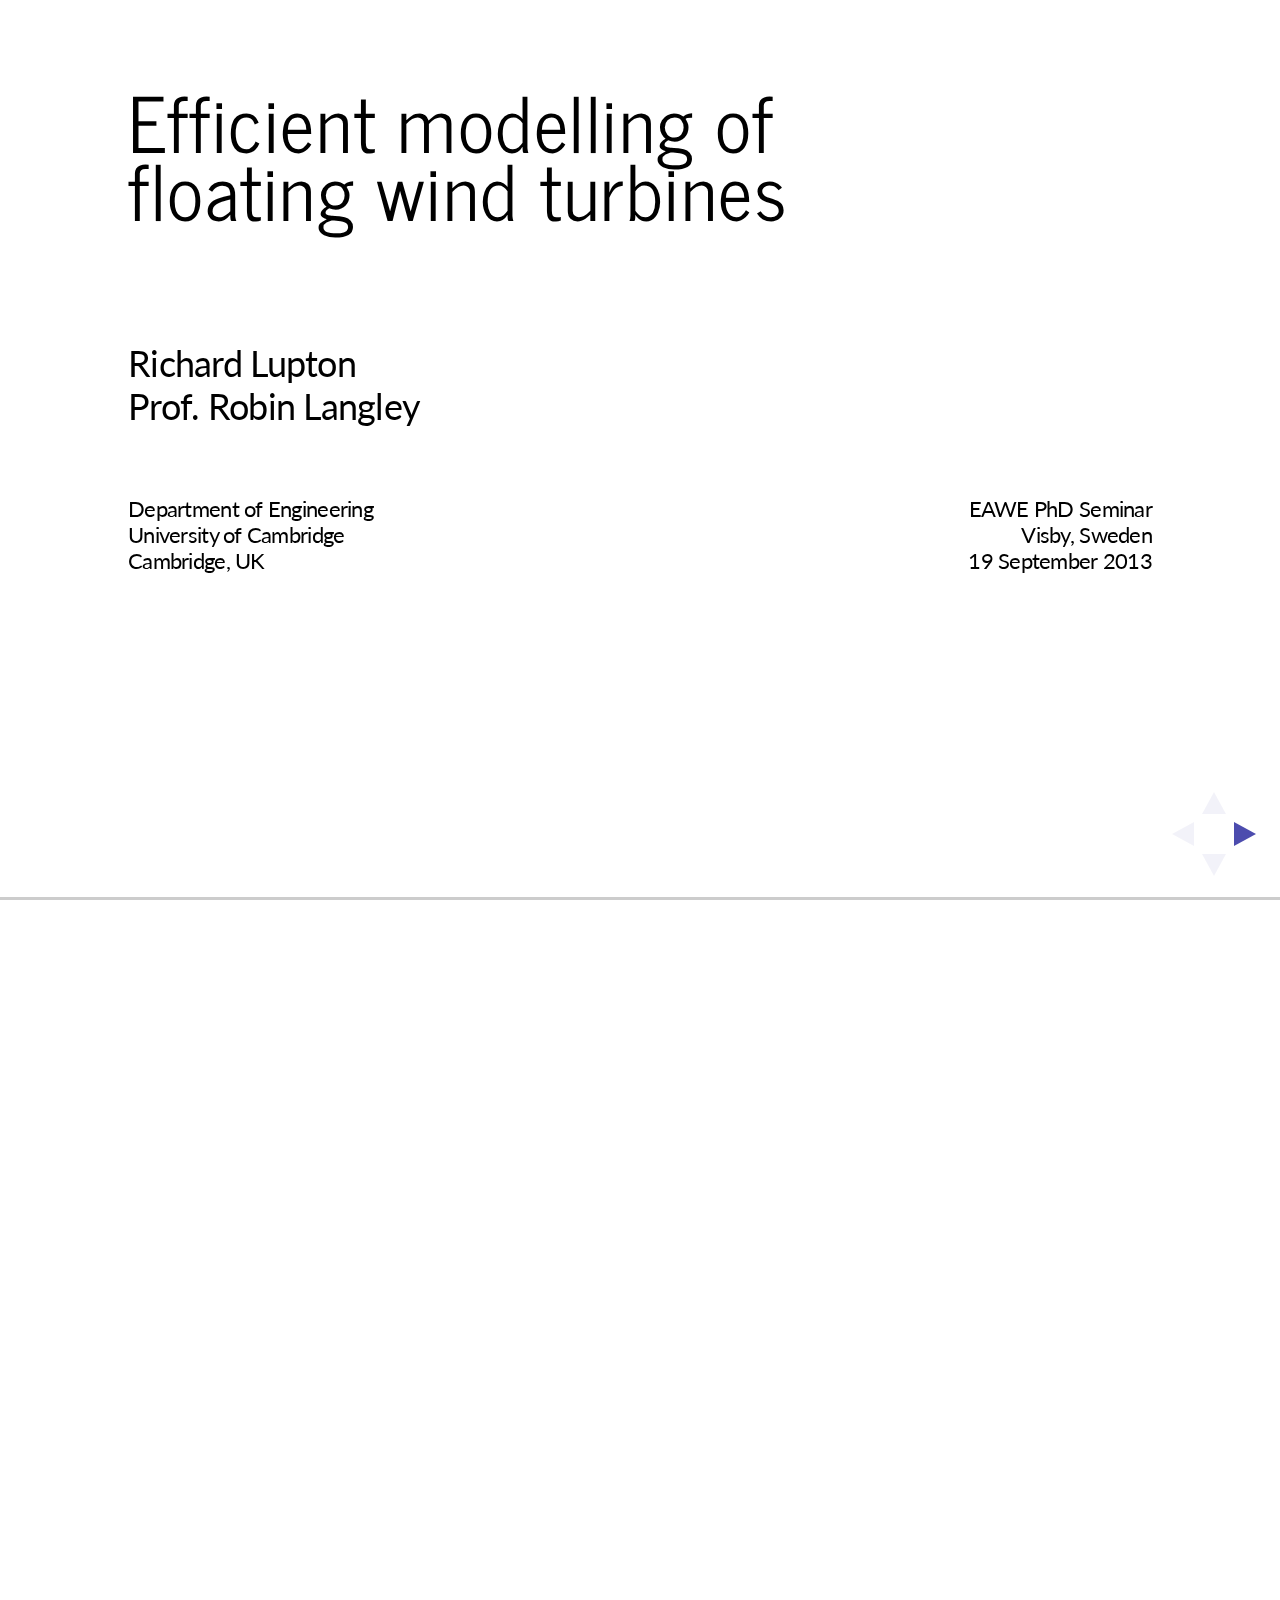
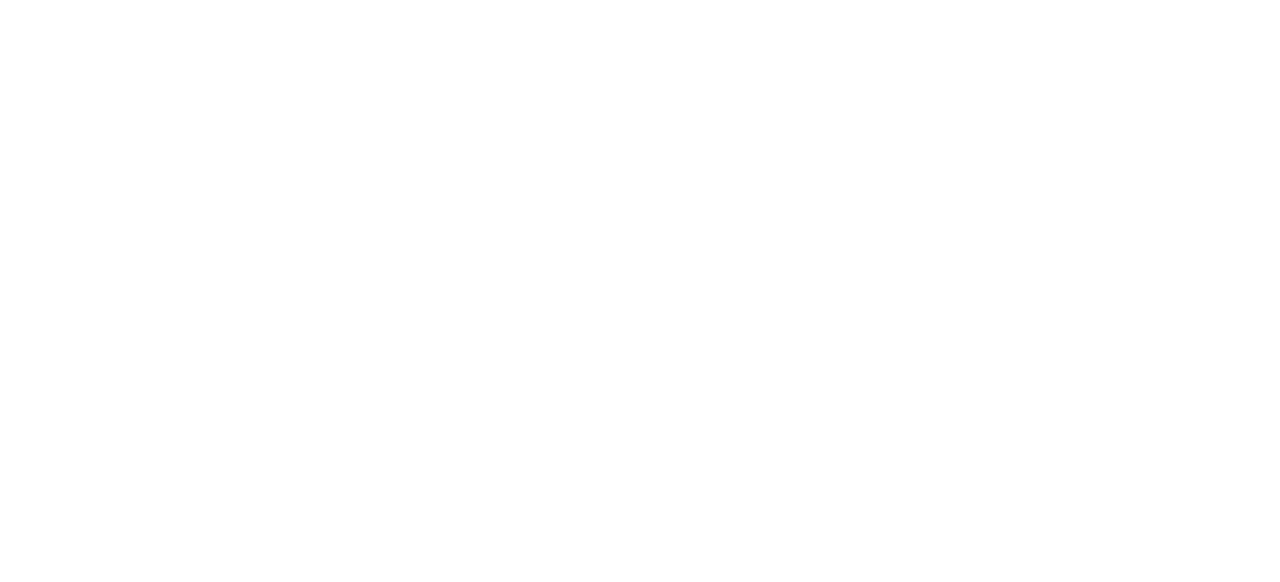
==== index.html @ 659d4095 "first commit" ====
<!doctype html>
<html lang="en">

  <head>
    <meta charset="utf-8">

    <title>Efficient modelling of floating wind turbines</title>
    <meta name="author" content="Richard Lupton">

    <meta name="apple-mobile-web-app-capable" content="yes" />
    <meta name="apple-mobile-web-app-status-bar-style" content="black-translucent" />
    <meta name="viewport" content="width=device-width, initial-scale=1.0, maximum-scale=1.0, user-scalable=no">

    <link rel="stylesheet" href="reveal.js/css/reveal.min.css">
    <link rel="stylesheet" href="reveal.js/css/theme/simple.css" id="theme">

    <!-- For syntax highlighting -->
    <!-- <link rel="stylesheet" href="lib/css/zenburn.css"> -->

    <!-- If the query includes 'print-pdf', use the PDF print sheet -->
    <script>
      document.write( '<link rel="stylesheet" href="reveal.js/css/print/' + ( window.location.search.match( /print-pdf/gi ) ? 'pdf' : 'paper' ) + '.css" type="text/css" media="print">' );
    </script>

    <style>
     .reveal section img {
       border-width: 0px;
       box-shadow: none;
     }
     .reveal .slides {
      text-align: left;
     }
     .reveal h2 {
      margin-bottom: 1em;
     }
     .reveal h4 {
      margin-top: 1.5em;
     }
     .reveal p {
      margin-bottom: 0.7em;
     }

     .reveal ul, .reveal ol {
      display: block;
     }

     .reveal ul.spaced > li, .reveal ol.spaced > li {
       margin-bottom: 1em;
     }

     .reveal em {
       color: #1b91ff;
       font-style: normal;
     }

     .reveal .stripe {
       background-color: #FFFFFF;
       border-left: 1000px solid white;
       margin-left: -1000px;
       padding: 20px 0;
       width: 2000px;
     }
    </style>

    <!--[if lt IE 9]>
    <script src="lib/js/html5shiv.js"></script>
    <![endif]-->
  </head>

  <body>
    <div class="reveal">
      <div class="slides">
        <section>
          <h2>Efficient modelling of<br/>floating wind turbines</h2>
          <br/>
          <p>
            Richard Lupton<br/>Prof. Robin Langley
          </p>
          <br/>
          <p style="float: left;">
            <small>Department of Engineering<br/>University of Cambridge<br/>Cambridge, UK</small>
          </p>
          <p style="float: right; text-align: right;"><small>
            EAWE PhD Seminar<br/>
            Visby, Sweden<br/>
            19 September 2013
          </small></p>


        </section>

        <section>
          <section>
          <h1>Introduction</h1>
          </section>

          <section>
            <h2>Floating wind turbines</h2>

            <div style="width: 30%; float: left; text-align: center;">
                <img src="hywind2.jpg"/>
                Spar-buoy<br/><small>(Hywind)</small>
            </div>
            <div style="width: 30%; float: left; text-align: center;">
                <img src="PelaStar.jpg"/>
                TLP<br/><small>(PelaStar)</small>
            </div>
            <div style="width: 30%; float: left; text-align: center;">
                <img src="WindFloat.jpg"/>
                Semi-submersible<br/><small>(WindFloat)</small>
            </div>

            <aside class="notes">
                <p>Important differences from fixed-bottom turbines:</p>

                <p>They move! <ul>
                    <li>Soft moorings (left & right) -- period ~ minutes)</li>
                    <li>(not center, but then small deflections)</li>
                </ul></p>

                <p>Rotor moves around more</p>
          </section>

          <section>
            <h2>Frequency-domain &mdash; why?</h2>

            <h3>It's fast!</h3>

            <h4>Speed is particularly important for floating turbines</h4>
            <ul>
              <li><strong>Even more</strong> Design Load Case simulations may be required by upcoming standards</li>
              <li>Low natural frequencies (~0.01 Hz) require <strong>long simulations</strong></li>
              <li>New subject so <strong>design optimization studies</strong></li>
            </ul>

            <div class="fragment">
                <h4>Disclaimer: there are other fast methods</h4>
                <p>e.g. reduced-order non-linear models</p>
            </div>

            <aside class="notes">
              <ul>
                <li>Main reason is speed</li>
                <li>Others are addressing this with reduced-order models for example</li>
              </ul>

              Also - direct calculation of response statistics
            </aside>
          </section>

          <section>
            <h3>Previous work &mdash; fixed WTs</h3>

            <ul class="">
              <li>P. Sørensen - <i>Frequency Domain Modelling of Wind Turbine Structures</i>. Risø report, 1994.</li>

              <li>ECN (various authors) - <i>TURBU</i></li>
            </ul>

            <br/>
            <div class="fragment">
            <h3>The offshore structures approach</h3>
            <p>6-dof rigid models; criticised for not modelling WT structure</p>
            <p>e.g. Wayman et al (2006), Tracy (2007), Matha (2009)...</p>
            </div>

            <br/>
            <div class="fragment">
            <h3>Combining these</h3>
            <ul>
              <li>A. Halfpenny - <i>Dynamic Analysis of Both On and Offshore Wind Turbines in the Frequency Domain</i>. PhD thesis, 1998.
              <p style="font-size: 120%; border: 4px dashed maroon; padding: 0.2em; margin-top: 0.2em;">
              600kW stall-regulated &mdash; out of date?
            </p>
              </li>
            </ul>
            </div>

            <aside class="notes">
              <p>Two branches:
              <ul>
                  <li>Fixed turbines analysed in frequency-domain: complex</li>
                  <li>Offshore approach: 6 DOF. Accused of being too simple, but not trying very hard</li>
              </ul>
              </p>

              <p>Combining these:
              <ul>
                  <li>Halfpenny includes platform motion AND structure</li>
                  <li>but old (600kW stall-reg), not fully coupled</li>
              </ul></p>

              What's missing
              <ul>
                <li>Modern pitch-regulated turbines (Halfpenny was 600kW stall-reg)</li>
                <li>Assessment of when linearised models are appropriate</li>
                <li>Investigation of second-order hydrodynamics as relevant to wind turbines</li>
              </ul>
            </aside>

          </section>


          <section>
            <h2>Linearised models</h2>

            <p>Frequency domain analysis requires a linearised model.</p>

            <p style="margin-left: 30px;"><img src="maroon_arrow.png" style="transform: rotate(70deg); -webkit-transform: rotate(70deg)"></p>
            <p style="margin-left: 100px;"> But wind turbines are not linear... </p>
            <p style="margin-left: 130px;"><img src="maroon_arrow.png" style="transform: rotate(70deg); -webkit-transform: rotate(70deg)"></p>
            <p style="margin-left: 200px; font-size: 120%; border: 4px dashed maroon; padding: 0.7em;">
              <strong>When</strong> is the linearised model<br/> <em>sufficiently accurate</em>?
            </p>
          </section>

          <section>
            <h2>Outline</h2>

            <h4>Structural dynamics</h4>
            Are the complex dynamics of <em>an elastic blade in a rotating rotor on a moving platform</em> fully captured by the linearised model?

            <h4>Hydrodynamics</h4>
            Are the non-linear <em>2nd-order forces</em> necessary to include?

            <h4>Aerodynamics, control system</h4>

          </section>
        </section>

        <section>
          <section>
            <h1>Structural<br/>dynamics</h1>
          </section>

          <section>
            <!-- <h2>Periodic system</h2> -->

            <div class='left' style='float:left;width:40%'>
              <img src="WindFloat.jpg">

              <p>Can't directly linearise due to periodic steady state.</p>
            </div>
            <div class='right' style='float:right;width:58%'>
              <p>
                $$ q_i = a_0 + a_1 \sin{\Omega t} + b_1 \cos{\Omega t} $$
              </p>

              <p>Multi-Blade Coordinate (MBC) / Coleman transform removes periodicy if <strong>isotropic</strong>
              and <strong>&ge; 3</strong> blades</p>

              <video controls loop>
                <source src="mode8.ogv" type="video/ogg">
              </video>
            </div>

            <aside class="notes">
              <ul>
                  <li>If you try to solve this system you find it has periodic coefficients</li>
                  <li>(well known from stability analysis etc)</li>
                  <li>If isotropic can transform coordinates & remove periodicity</li>
                  <li>(e.g. describe [video] coordinates rather than single blade)</li>
                  <li>Floating turbine means anisotropic conditions -- e.g. centrifugal force greater at top of rotor</li>
                  <li>---> not all periodicy is removed</li>
                  <li><strong>Is this important?</strong></li>
              </ul>
            </aside>
          </section>

          <section>
            <h2 style="margin-bottom: 20px">Simplified model</h2>

            <div style="float: left; width: 65%">
                <img src="model.png"/>
            </div>

            <div style="float: right; width: 33%">
                <ul class="spaced">
                    <li>Equations from Lagrange</li>
                    <li>Solved by numerical integration</li>
                    <li>Checked against multibody code</li>
                    <li>Apply prescribed base motion, look at blade response</li>
                </ul>

            <aside class="notes">
              <ul>
                <li>Rigid tower, rigid hinged blades</li>
                <li>Equations from Lagrange's equation, numerically integrated in time domain</li>
                <li>Equations checked against multibody model</li>
                <li>Apply prescribed motions, look at blade response</li>
              </ul>
            </aside>
          </section>

          <section>
            <p style="font-size: 80%;">
      \begin{multline}
      \ddot{\alpha} +
      \biggl[
      \underbrace{\vphantom{\Biggr|} \omega_f^2}_{\substack{\mbox{flap} \\ \mbox{stiffness}}} +
      \underbrace{\vphantom{\Biggr|} \Omega^2}_{\substack{\mbox{centrifugal} \\ \mbox{stiffness (rotor)}}} \\ +
      \underbrace{\vphantom{\Biggr|} \dot{\phi}^2 \left(\lambda h\cos \theta +
          \frac{1}{2} \cos 2\theta - \frac{1}{2} \right)}_{\substack{\mbox{centrifugal stiffness} \\ \mbox{(platform rotation)}}} -
      \underbrace{\vphantom{\Biggr|} \lambda g \cos \theta}_{\substack{\mbox{gravity}\\ \mbox{stiffness}}}
      \biggr] \alpha \\ =
      \underbrace{\vphantom{\Biggr|} \lambda g\phi}_{\substack{\mbox{out-of-plane}\\ \mbox{gravity load}}} +
      \underbrace{\vphantom{\Biggr|} 2\dot{\phi}\Omega \sin \theta}_{\substack{\mbox{Coriolis}\\ \mbox{force}}} -
      \underbrace{\vphantom{\Biggr|} \ddot{\phi}\left(\lambda h+\cos \theta
        \right)}_{\substack{\mbox{platform acceleration}\\ \mbox{force}}}
      \end{multline}
            </p>
            <div style="position: absolute; right: 0px; top: 50px; border: 3px dashed blue; padding: 20px;">
              $ \phi = A \sin{\omega t} $
            </div>

            <div class="fragment">
              <img src="maroon_arrow.png" style="position: absolute; transform: rotate(310deg); -webkit-transform: rotate(310deg); left: 500px; top: 629px;">
              <div style="position: absolute; left: 130px; top: 710px; color: #880044;">
                $\sin{\omega t} \cos{\Omega t} = \frac{1}{2} \left[ \sin{(\omega + \Omega)t} + \sin{(\omega - \Omega)t} \right]$
              </div>
            </div>

            <aside class="notes">
              Example - flap response to pitching motion

              <ul>
                <li>It's complicated - periodic stiffness</li>
                <li>Forcing terms produce w+W, w-W</li>
              </ul>
            </aside>
          </section>

          <section>
            Spectrum of $x(A) \; / \; A$ <small>&mdash; for two amplitudes $A$</small>
            <img src="response_harmonics.png" width="100%">

            <div style="float: right;">
              <img src="motions.png" width=400 style="border-width: 0; box-shadow: none; margin-top: -40px;">
            </div>

            <!-- <p>Harmonic base motion $ = A \sin \omega t$, rotor speed $ = \Omega$</p> -->


            <div class="fragment">
              <h4 style="margin-top: 0.5em">Conclusions</h4>
              <ol>
                <li>Multiple ways of exciting blade resonance</li>
                <li>Possibility of overall non-linear response</li>
              </ol>
            </div>

            <aside class="notes">
              Results at two amplitudes.

              <ol>
                <li>Flapwise - linear & neat</li>
                <li>Edgewise - more complex, non-linear peaks</li>
                <li>How important are they?</li>
              </ol>

            </aside>
          </section>

          <section>
            <p>$$ \mbox{&#8220;non-linearity&#8221;} = \frac{ \sigma_x(A) / A }{ \sigma_x(A_0) / A_0 } - 1 $$</p>

            <img src="nonlin.png">

            <div class="fragment">
              <h3>Conclusion</h3>

              <p>Under reasonable conditions ($\omega < 0.2 \mbox{ Hz}$, $\Omega < 20 \mbox{ rpm}$),<br/> the response is linear</p>
            </div>

            <aside class="notes">
              <p>At top, just non-linear because of large deflections -- <strong>in trouble anyway!</strong></p>

              <p>More interesting in edgewise, corresponding to previous graph</p>

              <p>TLP could respond at higher frequencies but with small amplitude</p>

              <p>Note - higher rotor speeds</p>

              <p>&mdash; <strong>Anyway - good news!</strong>. Now like to move on...</p>
            </aside>
          </section>
        </section>

        <section>
          <section data-background="waves.jpg">
            <div class="stripe"><h1>Hydrodynamics</h1></div>

            <aside class="notes">
              <ul>
                <li>Used to using Morison's equation for fixed turbines</li>
                <li>Floating platforms often bigger -> need diffraction model</li>
                <li>Basic model widely used in offshore industry is linear diffraction model based on potential flow</li>
                <li>Going to look a little bit at that, then consider 2nd order forces which are important for other floating platforms</li>
                <li>Not been much study of these 2nd order forces about WTs</li>
                <li>Though we have found not important for smaller floating wind turbines</li>
              </ul>
            </aside>
          </section>

          <section>
            <h2>Linear hydrodynamic forces</h2>

            <p>Linear diffraction model:</p>
            <p>
              \begin{align}
              \left[
              -\omega^2 \left(\boldsymbol{A}(\omega) + \boldsymbol{M} \right) +
              i \omega  \left(\boldsymbol{B}(\omega) + \boldsymbol{B^{\mathrm{m}}} \right) +
              \left(\boldsymbol{C}         + \boldsymbol{C^{\mathrm{m}}}
              \right)
              \right] \boldsymbol{\xi}(\omega) \\
               = \eta \boldsymbol{X}(\omega)\label{eq:1}
              \end{align}
            </p>

            <div class="">
              <p>Spectrum of response:</p>

              <p>$$ S_{\xi\xi}(\omega) = \left| H(\omega) \right|^2 \;\;  \left| X(\omega) \right|^2 \;\; S_{\eta\eta}(\omega) $$</p>

              <p>From this can calculate response statistics, extreme values, estimate fatigue</p>
            </div>

            <aside class="notes">
              <p>Straightforward if you get the coefficients from somewhere</p>
              <p>This is linear, but there are some important non-linear effects going on...</p>
            </aside>
          </section>

          <section>
            <h2 style="margin-bottom: 20px;">Non-linear slow drift forces</h2>
            <p>Non-linear interactions cause <span class="fragment fade-out"><em>mean</em>, <em>sum</em> &amp;</span> <em>difference</em> frequencies</p>

            <div class="fragment">
                <div style="float: left; width: 65%">
                    <img src="hydro_forces.png" width="100%"/>
                </div>
                <div style="float: right; width: 34%">
                    <br/>
                    <ul class="spaced">
                        <li>LF motion can be much larger than 1st-order response</li>
                        <li>But for WTs, seems less important</li>
                    </ul>
                </div>
            </div>

            <aside class="notes">
              <ul>
                <li>Non-linear forces -> <strong>mean</strong>, sum & difference frequencies</li>
                <li>LF can excite lightly damped motion</li>
                <li>More complicated to find combined statistics, but possible</li>
              </ul>
              <p>For WTs:</p>
              <ul>
                <li>We've found that WTs being smaller probably find this less important.</li>
                <li>(this example is for Hywind -- note small peaks)</li>
              </ul>
            </aside>
          </section>

          <section>
            <p>Example spectra (OC3 case 4.2):</p>
            <img src="EAWE_spectra2.png" width="70%">

            <aside class="notes">
                <p>Just note that flexibility can be included in the model (although it often isn't).</p>
                <p>Let's see some videos quickly...</p>
            </aside>
          </section>

          <section>
            <video controls loop width="100%" data-autoplay>
              <source src="rot_mode7.ogv" type="video/ogg">
            </video>
          </section>

          <section>
            <video controls loop width="100%" data-autoplay>
              <source src="rot_mode10.ogv" type="video/ogg">
            </video>
          </section>

          <section>
            <video controls loop width="100%" data-autoplay>
              <source src="rot_mode13.ogv" type="video/ogg">
            </video>
          </section>

          <section>
            <h2>Hydrodynamics - conclusions</h2>

            <ul>
              <li>Frequency-domain analysis is well-established from the offshore industry</li>
              <li>Using linear diffraction theory, slow-drift forces and <a href="#/stochastic">linearised drag forces</a> we can calculate response spectra</li>
            </ul>

            <h4>Slow drift motion</h4>
            <p>This doesn't seem to be as important for wind turbines as bigger floating platforms</p>

          </section>
        </section>

        <section>
          <section data-background="wind.jpg">
            <div class="stripe">
              <h1>Aerodynamics,<br/>control, ...</h1>
            </div>
          </section>

          <section>
            <h4 style="margin-top: 0">Simple approaches</h4>
            <ul>
              <li>Look-up table of rotor thrust</li>
            </ul>

            <div class="fragment">
              <h4>Blade-element/momentum (BEM)</h4>
              <ul>
                <li>Simplest approach: frozen wake</li>
                <li>... add dynamic inflow</li>
                <li>... add dynamic stall / unsteady aerofoil behaviour</li>
              </ul>
            </div>

            <div class="fragment">
              <p><br/><img src="Hansen2004.png">
              <small style="color: grey">
Hansen, MH. <i>Aeroelastic stability analysis of wind turbines using an eigenvalue approach</i>. Wind Energy 7(2), 2004.</small></p>
            </div>

            <aside class="notes">
              <ul>
                <li>Frozen wake used by Halfpenny</li>
                <li>It's non-linear but the linearised model does ok</li>
                <li>But this obviously depends on how big the range of AoA is</li>
              </ul>
            </aside>
          </section>

          <section>
            <h2>Control system</h2>

            <ul class="spaced">
              <li>Not trying to model transient behaviour</li>

              <li>Non-linear variations in operating point: <ul>
                <li>Quadratic optimum speed below rated</li>
                <li>Pitch gain scheduling above rated</li>
              </ul> </li>

              <li>Changeover between control regimes at rated probably problematic</li>
            </ul>

            <aside class="notes">
              <ul>
                <li>Obviously has an important effect</li>
                <li>Again, we'll be looking at this in more detail</li>
              </ul>
            </aside>
          </section>
        </section>

        <section>
          <h2>Conclusions</h2>

          <ul class="spaced">
            <li>Frequency domain analysis is attractive (fast),<ul>
              <li>but we need to know if the linearised model is adequate.</li>
            </ul></li>

            <li>Looked at 2 areas: <span class="fragment highlight-red">structural dynamics</span>,
<span class="fragment highlight-red">hydrodynamics</span></li>

            <li class="fragment">No fundamental problems found so far...</li>
          </ul>

          <div class="fragment">
            <h2 style="color: blue;">Thank you for listening!</h2>
            <h4>Acknowledgements</h4>
            <small>This project is funded by a UK EPSRC CASE award, supported by GL Garrad Hassan</small>
          </div>
        </section>

        <section>
            <section>
                <h1>...</h1>
            </section>

            <section id="stochastic">
            <h2>Stochastic linearisation</h2>

            <div style="float: left; width: 79%;">
              <p>
              e.g. viscous drag:
              $ F = \frac{1}{2} \rho C_d A u_{\mathrm{rel}} \left| u_{\mathrm{rel}} \right| $
                <img src="stochastic_linearisation.png">
              </p>
            </div>

            <div style="float: right; width: 20%; overflow: hidden; align: center; ">
              <img src="hywind2.jpg" style="max-width: 200%; margin-left: -50%;">
            </div>

            <aside class="notes">

            </aside>
            </section>
        </section>

      </div>
    </div>

    <script src="reveal.js/lib/js/head.min.js"></script>
    <script src="reveal.js/js/reveal.min.js"></script>

    <script>

      // Full list of configuration options available here:
      // https://github.com/hakimel/reveal.js#configuration
      Reveal.initialize({
        controls: true,
        progress: true,
        history: true,
        center: false,

        theme: Reveal.getQueryHash().theme, // available themes are in /css/theme
        transition: Reveal.getQueryHash().transition || 'linear', // default/cube/page/concave/zoom/linear/fade/none

        // Factor of the display size that should remain empty around the content
        margin: 0.1,
        width: 1024,
        height: 768,

        keyboard: {
          27: null
        },

        math: {
          mathjax: 'http://cdn.mathjax.org/mathjax/latest/MathJax.js',
          //mathjax: '/MathJax/MathJax.js'
          //config: 'TeX-AMS_HTML-full'  // See http://docs.mathjax.org/en/latest/config-files.html
        },

        // Optional libraries used to extend on reveal.js
        dependencies: [
          { src: 'reveal.js/lib/js/classList.js', condition: function() { return !document.body.classList; } },
//          { src: 'reveal.js/plugin/markdown/marked.js', condition: function() { return !!document.querySelector( '[data-markdown]' ); } },
//          { src: 'reveal.js/plugin/markdown/markdown.js', condition: function() { return !!document.querySelector( '[data-markdown]' ); } },
//          { src: 'reveal.js/plugin/highlight/highlight.js', async: true, callback: function() { hljs.initHighlightingOnLoad(); } },
//          { src: 'reveal.js/plugin/zoom-js/zoom.js', async: true, condition: function() { return !!document.body.classList; } },
          { src: 'reveal.js/plugin/notes/notes.js', async: true, condition: function() { return !!document.body.classList; } },
          { src: 'reveal.js/plugin/math/math.js', async: true }
        ]
      });

    </script>

  </body>
</html>
---- reveal.js/css/theme/simple.css ----
@import url(https://fonts.googleapis.com/css?family=News+Cycle:400,700);
@import url(https://fonts.googleapis.com/css?family=Lato:400,700,400italic,700italic);

/* @font-face { */
/*   font-family: 'Lato'; */
/*   font-style: normal; */
/*   font-weight: 400; */
/*   src: local('Lato Regular'), local('Lato-Regular'), url(qIIYRU-oROkIk8vfvxw6QvesZW2xOQ-xsNqO47m55DA.woff) format('woff'); */
/* } */
/* @font-face { */
/*   font-family: 'Lato'; */
/*   font-style: normal; */
/*   font-weight: 700; */
/*   src: local('Lato Bold'), local('Lato-Bold'), url(qdgUG4U09HnJwhYI-uK18wLUuEpTyoUstqEm5AMlJo4.woff) format('woff'); */
/* } */
/* @font-face { */
/*   font-family: 'Lato'; */
/*   font-style: italic; */
/*   font-weight: 400; */
/*   src: local('Lato Italic'), local('Lato-Italic'), url(RYyZNoeFgb0l7W3Vu1aSWOvvDin1pK8aKteLpeZ5c0A.woff) format('woff'); */
/* } */
/* @font-face { */
/*   font-family: 'Lato'; */
/*   font-style: italic; */
/*   font-weight: 700; */
/*   src: local('Lato Bold Italic'), local('Lato-BoldItalic'), url(HkF_qI1x_noxlxhrhMQYELO3LdcAZYWl9Si6vvxL-qU.woff) format('woff'); */
/* } */

/* @font-face { */
/*   font-family: 'News Cycle'; */
/*   font-style: normal; */
/*   font-weight: 400; */
/*   src: local('News Cycle Regular'), local('NewsCycle-Regular'), url(9Xe8dq6pQDsPyVH2D3tMQr3hpw3pgy2gAi-Ip7WPMi0.woff) format('woff'); */
/* } */
/* @font-face { */
/*   font-family: 'News Cycle'; */
/*   font-style: normal; */
/*   font-weight: 700; */
/*   src: local('News Cycle Bold'), local('NewsCycle-Bold'), url(G28Ny31cr5orMqEQy6ljt3bFhgvWbfSbdVg11QabG8w.woff) format('woff'); */
/* } */

/**
 * A simple theme for reveal.js presentations, similar
 * to the default theme. The accent color is darkblue.
 *
 * This theme is Copyright (C) 2012 Owen Versteeg, https://github.com/StereotypicalApps. It is MIT licensed.
 * reveal.js is Copyright (C) 2011-2012 Hakim El Hattab, http://hakim.se
 */
/*********************************************
 * GLOBAL STYLES
 *********************************************/
body {
  background: white;
  background-color: white; }

.reveal {
  font-family: "Lato", sans-serif;
  font-size: 36px;
  font-weight: 200;
  letter-spacing: -0.02em;
  color: black; }

::selection {
  color: white;
  background: rgba(0, 0, 0, 0.99);
  text-shadow: none; }

/*********************************************
 * HEADERS
 *********************************************/
.reveal h1,
.reveal h2,
.reveal h3,
.reveal h4,
.reveal h5,
.reveal h6 {
  margin: 0 0 20px 0;
  color: black;
  font-family: "News Cycle", Impact, sans-serif;
  line-height: 0.9em;
  letter-spacing: 0.02em;
  text-transform: none;
  text-shadow: none; }

.reveal h1 {
  text-shadow: 0px 0px 6px rgba(0, 0, 0, 0.2); }

/*********************************************
 * LINKS
 *********************************************/
.reveal a:not(.image) {
  color: darkblue;
  text-decoration: none;
  -webkit-transition: color .15s ease;
  -moz-transition: color .15s ease;
  -ms-transition: color .15s ease;
  -o-transition: color .15s ease;
  transition: color .15s ease; }

.reveal a:not(.image):hover {
  color: #0000f1;
  text-shadow: none;
  border: none; }

.reveal .roll span:after {
  color: #fff;
  background: #00003f; }

/*********************************************
 * IMAGES
 *********************************************/
.reveal section img {
  margin: 15px 0px;
  background: rgba(255, 255, 255, 0.12);
  border: 4px solid black;
  box-shadow: 0 0 10px rgba(0, 0, 0, 0.15);
  -webkit-transition: all .2s linear;
  -moz-transition: all .2s linear;
  -ms-transition: all .2s linear;
  -o-transition: all .2s linear;
  transition: all .2s linear; }

.reveal a:hover img {
  background: rgba(255, 255, 255, 0.2);
  border-color: darkblue;
  box-shadow: 0 0 20px rgba(0, 0, 0, 0.55); }

/*********************************************
 * NAVIGATION CONTROLS
 *********************************************/
.reveal .controls div.navigate-left,
.reveal .controls div.navigate-left.enabled {
  border-right-color: darkblue; }

.reveal .controls div.navigate-right,
.reveal .controls div.navigate-right.enabled {
  border-left-color: darkblue; }

.reveal .controls div.navigate-up,
.reveal .controls div.navigate-up.enabled {
  border-bottom-color: darkblue; }

.reveal .controls div.navigate-down,
.reveal .controls div.navigate-down.enabled {
  border-top-color: darkblue; }

.reveal .controls div.navigate-left.enabled:hover {
  border-right-color: #0000f1; }

.reveal .controls div.navigate-right.enabled:hover {
  border-left-color: #0000f1; }

.reveal .controls div.navigate-up.enabled:hover {
  border-bottom-color: #0000f1; }

.reveal .controls div.navigate-down.enabled:hover {
  border-top-color: #0000f1; }

/*********************************************
 * PROGRESS BAR
 *********************************************/
.reveal .progress {
  background: rgba(0, 0, 0, 0.2); }

.reveal .progress span {
  background: darkblue;
  -webkit-transition: width 800ms cubic-bezier(0.26, 0.86, 0.44, 0.985);
  -moz-transition: width 800ms cubic-bezier(0.26, 0.86, 0.44, 0.985);
  -ms-transition: width 800ms cubic-bezier(0.26, 0.86, 0.44, 0.985);
  -o-transition: width 800ms cubic-bezier(0.26, 0.86, 0.44, 0.985);
  transition: width 800ms cubic-bezier(0.26, 0.86, 0.44, 0.985); }
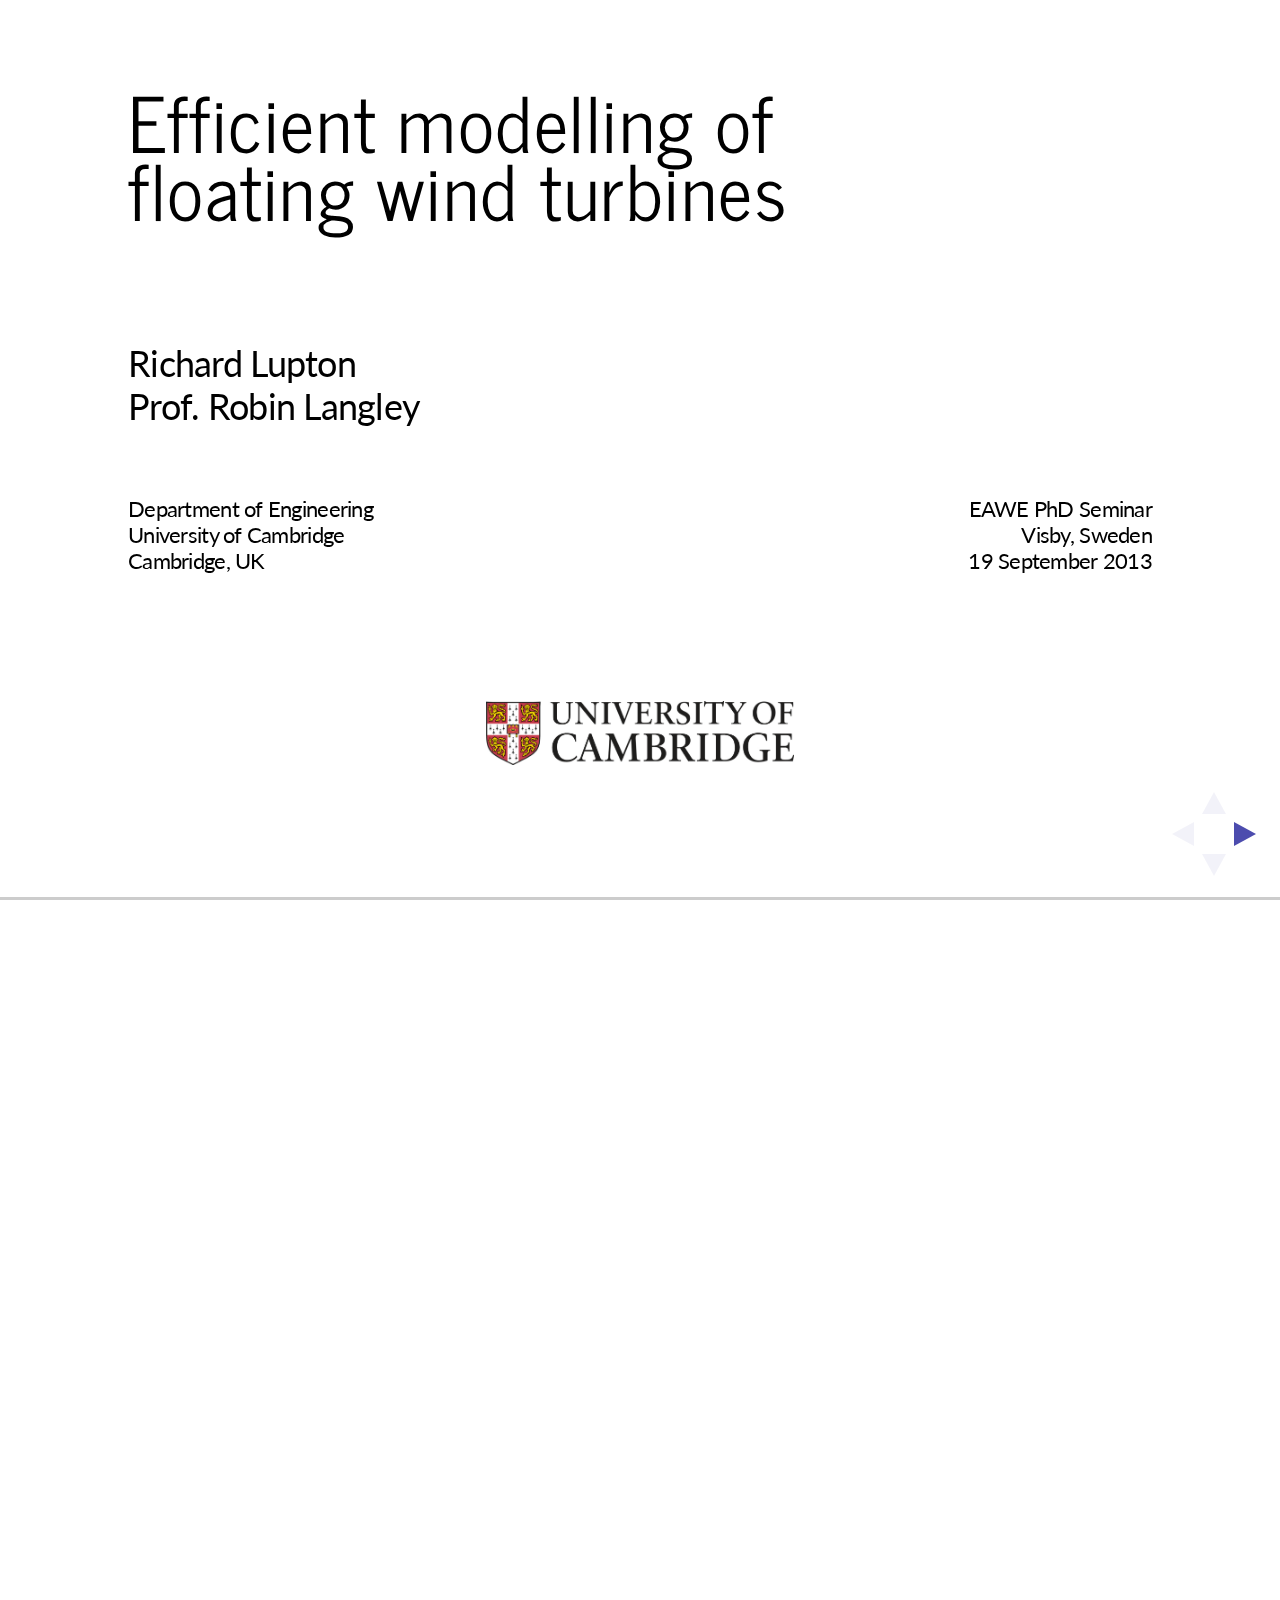
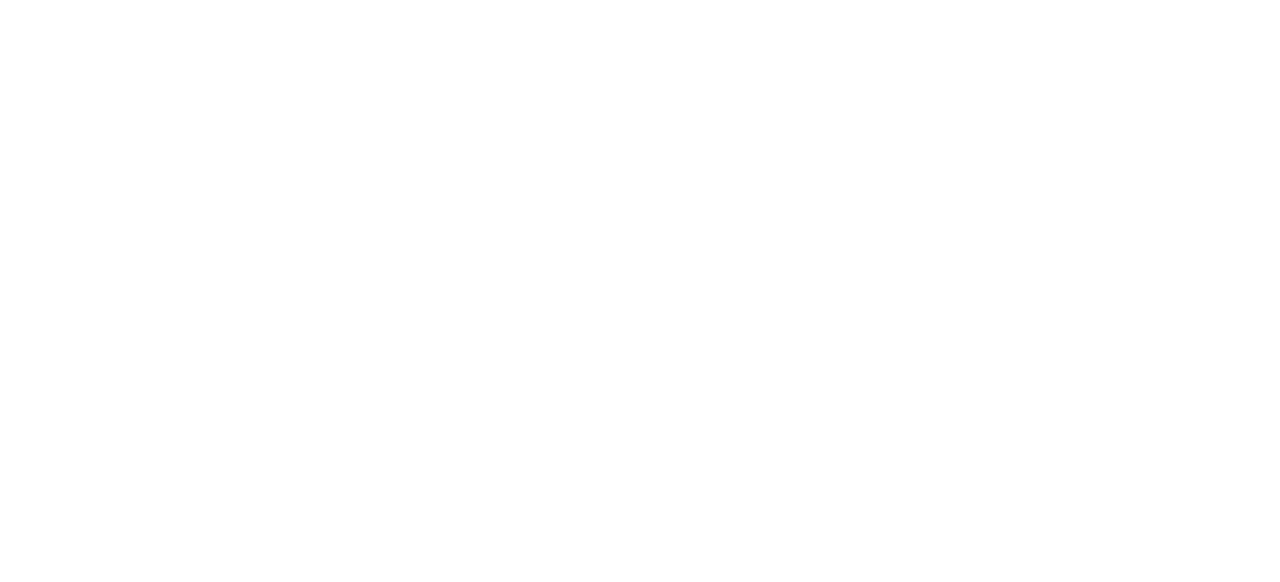
==== commit bc1d8191: "add logo, edit" ====
--- a/index.html
+++ b/index.html
@@ -86,7 +86,7 @@
             19 September 2013
           </small></p>
 
-
+          <center style="clear: both; margin-top: 100px;"><br/><br/><img src="uc-colour.gif" width="30%"/></center>
         </section>
 
         <section>
@@ -160,7 +160,7 @@
             <br/>
             <div class="fragment">
             <h3>The offshore structures approach</h3>
-            <p>6-dof rigid models; criticised for not modelling WT structure</p>
+            <p>6-dof rigid models <!-- ; criticised for not modelling WT structure --></p>
             <p>e.g. Wayman et al (2006), Tracy (2007), Matha (2009)...</p>
             </div>
 
@@ -218,7 +218,7 @@
             <h2>Outline</h2>
 
             <h4>Structural dynamics</h4>
-            Are the complex dynamics of <em>an elastic blade in a rotating rotor on a moving platform</em> fully captured by the linearised model?
+            Are the complex dynamics of <em>an elastic blade, in a rotating rotor, on a moving platform,</em> fully captured by the linearised model?
 
             <h4>Hydrodynamics</h4>
             Are the non-linear <em>2nd-order forces</em> necessary to include?
@@ -434,7 +434,7 @@
 
           <section>
             <h2 style="margin-bottom: 20px;">Non-linear slow drift forces</h2>
-            <p>Non-linear interactions cause <span class="fragment fade-out"><em>mean</em>, <em>sum</em> &amp;</span> <em>difference</em> frequencies</p>
+            <p>Non-linear interactions cause <em>mean</em><span class="fragment fade-out">, <em>sum</em></span> &amp; <em>difference</em> frequencies</p>
 
             <div class="fragment">
                 <div style="float: left; width: 65%">
@@ -492,9 +492,9 @@
           </section>
 
           <section>
-            <h2>Hydrodynamics - conclusions</h2>
-
-            <ul>
+            <h2>Hydrodynamics &mdash; summary</h2>
+
+            <ul class="spaced">
               <li>Frequency-domain analysis is well-established from the offshore industry</li>
               <li>Using linear diffraction theory, slow-drift forces and <a href="#/stochastic">linearised drag forces</a> we can calculate response spectra</li>
             </ul>
@@ -502,66 +502,6 @@
             <h4>Slow drift motion</h4>
             <p>This doesn't seem to be as important for wind turbines as bigger floating platforms</p>
 
-          </section>
-        </section>
-
-        <section>
-          <section data-background="wind.jpg">
-            <div class="stripe">
-              <h1>Aerodynamics,<br/>control, ...</h1>
-            </div>
-          </section>
-
-          <section>
-            <h4 style="margin-top: 0">Simple approaches</h4>
-            <ul>
-              <li>Look-up table of rotor thrust</li>
-            </ul>
-
-            <div class="fragment">
-              <h4>Blade-element/momentum (BEM)</h4>
-              <ul>
-                <li>Simplest approach: frozen wake</li>
-                <li>... add dynamic inflow</li>
-                <li>... add dynamic stall / unsteady aerofoil behaviour</li>
-              </ul>
-            </div>
-
-            <div class="fragment">
-              <p><br/><img src="Hansen2004.png">
-              <small style="color: grey">
-Hansen, MH. <i>Aeroelastic stability analysis of wind turbines using an eigenvalue approach</i>. Wind Energy 7(2), 2004.</small></p>
-            </div>
-
-            <aside class="notes">
-              <ul>
-                <li>Frozen wake used by Halfpenny</li>
-                <li>It's non-linear but the linearised model does ok</li>
-                <li>But this obviously depends on how big the range of AoA is</li>
-              </ul>
-            </aside>
-          </section>
-
-          <section>
-            <h2>Control system</h2>
-
-            <ul class="spaced">
-              <li>Not trying to model transient behaviour</li>
-
-              <li>Non-linear variations in operating point: <ul>
-                <li>Quadratic optimum speed below rated</li>
-                <li>Pitch gain scheduling above rated</li>
-              </ul> </li>
-
-              <li>Changeover between control regimes at rated probably problematic</li>
-            </ul>
-
-            <aside class="notes">
-              <ul>
-                <li>Obviously has an important effect</li>
-                <li>Again, we'll be looking at this in more detail</li>
-              </ul>
-            </aside>
           </section>
         </section>
 
@@ -610,6 +550,66 @@
 
             </aside>
             </section>
+
+            <section data-background="wind.jpg">
+                <div class="stripe">
+                    <h1>Aerodynamics,<br/>control, ...</h1>
+                </div>
+            </section>
+
+            <section>
+                <h4 style="margin-top: 0">Simple approaches</h4>
+                <ul>
+                    <li>Look-up table of rotor thrust</li>
+                </ul>
+
+                <div class="fragment">
+                    <h4>Blade-element/momentum (BEM)</h4>
+                    <ul>
+                        <li>Simplest approach: frozen wake</li>
+                        <li>... add dynamic inflow</li>
+                        <li>... add dynamic stall / unsteady aerofoil behaviour</li>
+                    </ul>
+                </div>
+
+                <div class="fragment">
+                    <p><br/><img src="Hansen2004.png">
+                    <small style="color: grey">
+                        Hansen, MH. <i>Aeroelastic stability analysis of wind turbines using an eigenvalue approach</i>. Wind Energy 7(2), 2004.</small></p>
+                    </div>
+
+                    <aside class="notes">
+                        <ul>
+                            <li>Frozen wake used by Halfpenny</li>
+                            <li>It's non-linear but the linearised model does ok</li>
+                            <li>But this obviously depends on how big the range of AoA is</li>
+                        </ul>
+                    </aside>
+                </section>
+
+                <section>
+                    <h2>Control system</h2>
+
+                    <ul class="spaced">
+                        <li>Not trying to model transient behaviour</li>
+
+                        <li>Non-linear variations in operating point: <ul>
+                        <li>Quadratic optimum speed below rated</li>
+                        <li>Pitch gain scheduling above rated</li>
+                        </ul> </li>
+
+                        <li>Changeover between control regimes at rated probably problematic</li>
+                    </ul>
+
+                    <aside class="notes">
+                        <ul>
+                            <li>Obviously has an important effect</li>
+                            <li>Again, we'll be looking at this in more detail</li>
+                        </ul>
+                    </aside>
+                </section>
+            </section>
+
         </section>
 
       </div>
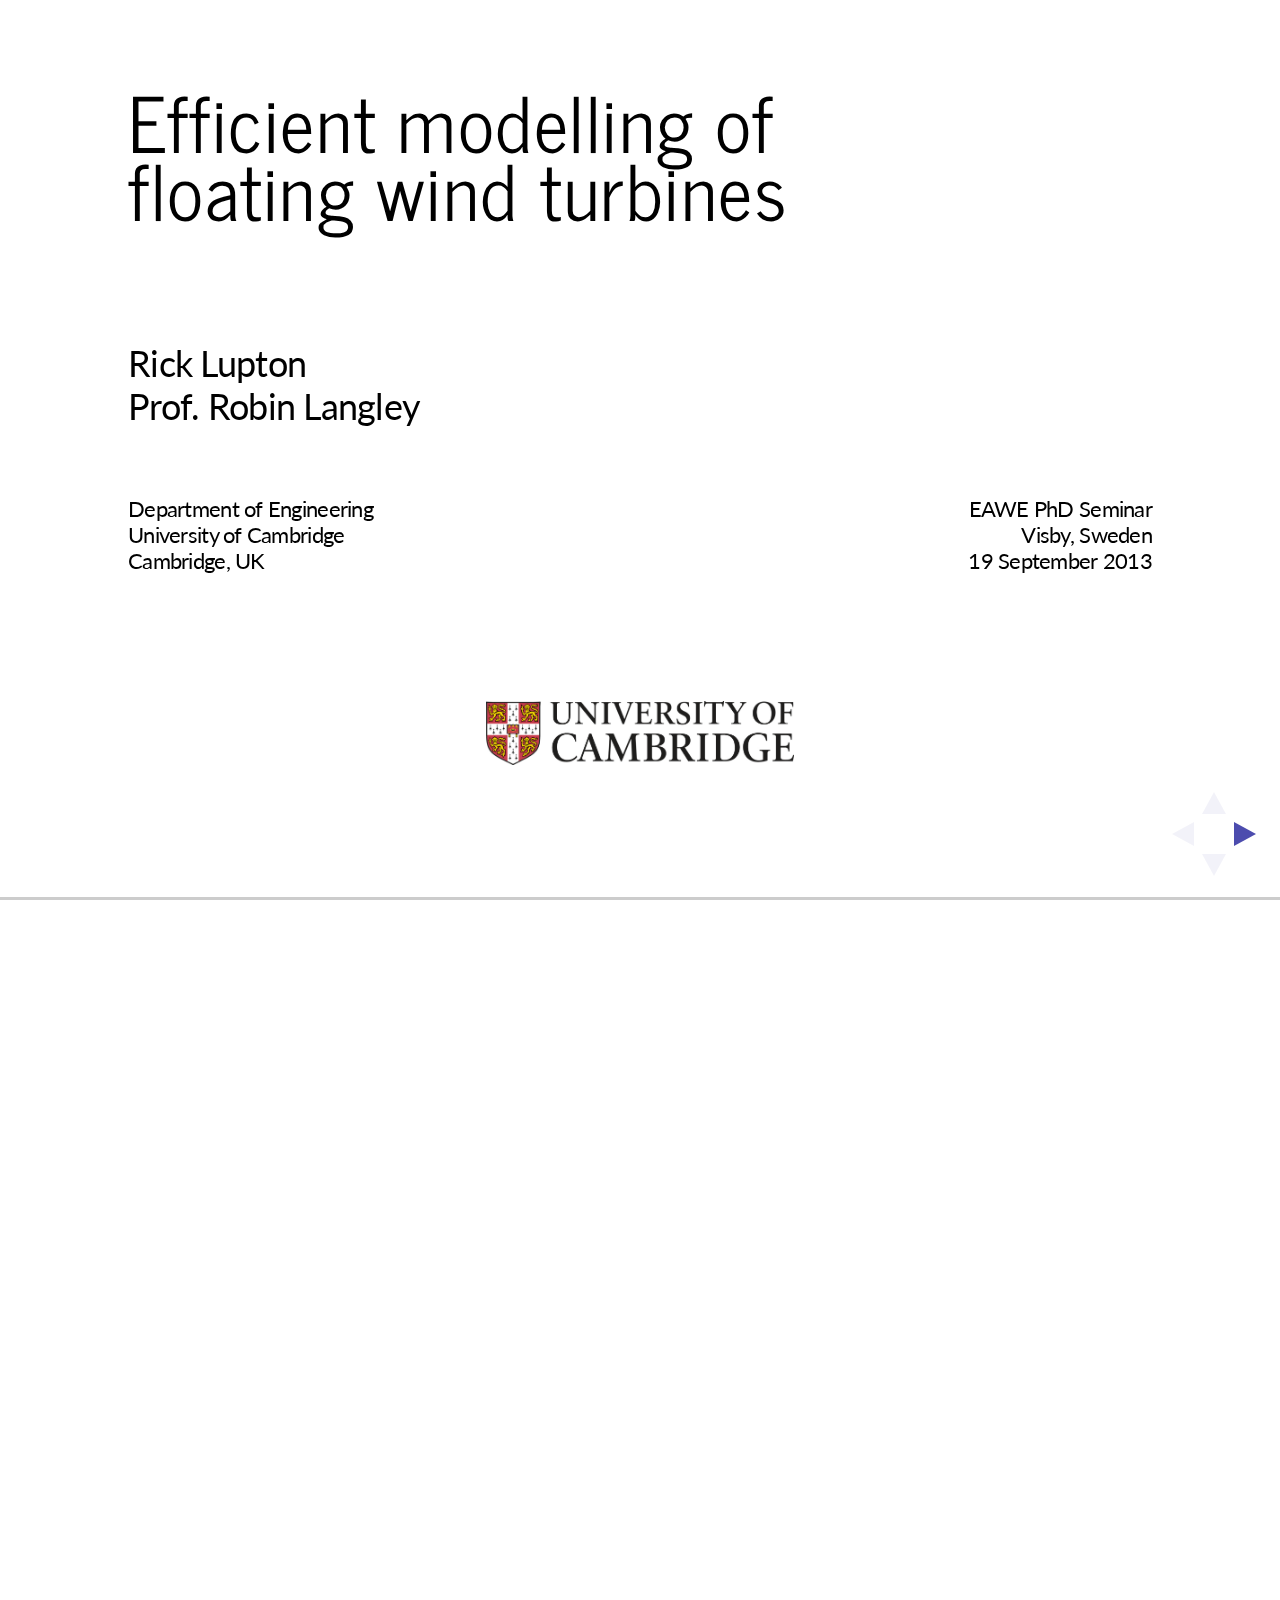
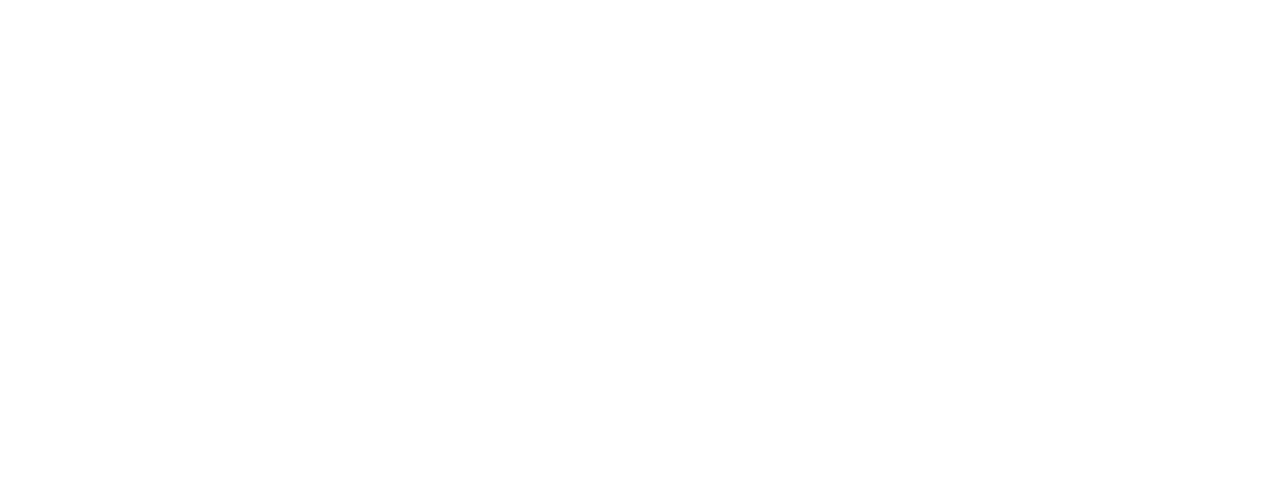
==== commit a0a5ed25: "tweaks" ====
--- a/index.html
+++ b/index.html
@@ -74,7 +74,7 @@
           <h2>Efficient modelling of<br/>floating wind turbines</h2>
           <br/>
           <p>
-            Richard Lupton<br/>Prof. Robin Langley
+            Rick Lupton<br/>Prof. Robin Langley
           </p>
           <br/>
           <p style="float: left;">
@@ -90,9 +90,9 @@
         </section>
 
         <section>
-          <section>
-          <h1>Introduction</h1>
-          </section>
+          <!-- <section> -->
+          <!-- <h1>Introduction</h1> -->
+          <!-- </section> -->
 
           <section>
             <h2>Floating wind turbines</h2>
@@ -128,7 +128,7 @@
 
             <h4>Speed is particularly important for floating turbines</h4>
             <ul>
-              <li><strong>Even more</strong> Design Load Case simulations may be required by upcoming standards</li>
+              <li>Design Load Cases: <strong>even more</strong> simulations than for offshore may be needed</li>
               <li>Low natural frequencies (~0.01 Hz) require <strong>long simulations</strong></li>
               <li>New subject so <strong>design optimization studies</strong></li>
             </ul>
@@ -218,12 +218,13 @@
             <h2>Outline</h2>
 
             <h4>Structural dynamics</h4>
-            Are the complex dynamics of <em>an elastic blade, in a rotating rotor, on a moving platform,</em> fully captured by the linearised model?
+            Does a linearised model fully capture the complex dynamics of <em>an elastic blade, in a rotating rotor, on a moving platform</em>?
 
             <h4>Hydrodynamics</h4>
-            Are the non-linear <em>2nd-order forces</em> necessary to include?
-
-            <h4>Aerodynamics, control system</h4>
+            Are the non-linear <em>2nd-order forces</em> necessary?
+
+            <!-- <h4>Aerodynamics, control system</h4> -->
+            <h4>Example results: platform motion &amp; deflection responses</h4>
 
           </section>
         </section>
@@ -235,23 +236,27 @@
 
           <section>
             <!-- <h2>Periodic system</h2> -->
-
-            <div class='left' style='float:left;width:40%'>
+            <h2 style="margin-bottom: 25px">Multi-Blade Coordinate transform</h2>
+
+            <div class='left' style='float:left;width:35%'>
               <img src="WindFloat.jpg">
 
               <p>Can't directly linearise due to periodic steady state.</p>
             </div>
-            <div class='right' style='float:right;width:58%'>
+            <div class='right' style='float:right;width:64%'>
               <p>
                 $$ q_i = a_0 + a_1 \sin{\Omega t} + b_1 \cos{\Omega t} $$
               </p>
 
-              <p>Multi-Blade Coordinate (MBC) / Coleman transform removes periodicy if <strong>isotropic</strong>
-              and <strong>&ge; 3</strong> blades</p>
-
-              <video controls loop>
+              <ul>
+              <li>Removes periodicy if <strong>&ge; 3</strong> blades and <strong>isotropic</strong>.</li>
+              <li>If not isotropic, some periodicy remains <br/><em> &ndash; is this important?</em></li>
+              </ul>
+
+              <br/>
+              <center><video controls loop width="70%">
                 <source src="mode8.ogv" type="video/ogg">
-              </video>
+              </video></center>
             </div>
 
             <aside class="notes">
@@ -291,6 +296,227 @@
               </ul>
             </aside>
           </section>
+
+          <section>
+            Spectrum of $x(A) \; / \; A$ <small>&mdash; for two amplitudes $A$</small>
+            <img src="response_harmonics.png" width="100%">
+
+            <div style="float: right;">
+              <img src="motions.png" width=400 style="border-width: 0; box-shadow: none; margin-top: -40px;">
+            </div>
+
+            <!-- <p>Harmonic base motion $ = A \sin \omega t$, rotor speed $ = \Omega$</p> -->
+
+
+            <div class="fragment">
+              <h4 style="margin-top: 0.5em">Conclusions</h4>
+              <ol>
+                <li>Multiple ways of exciting blade resonance</li>
+                <li class="fragment">Possibility of overall non-linear response <em>&ndash; is this important?</em></li>
+              </ol>
+            </div>
+
+            <aside class="notes">
+              Results at two amplitudes.
+
+              <ol>
+                <li>Flapwise - linear & neat</li>
+                <li>Edgewise - more complex, non-linear peaks</li>
+                <li>How important are they?</li>
+              </ol>
+
+            </aside>
+          </section>
+
+          <section>
+            <p>$$ \mbox{&#8220;non-linearity&#8221;} = \frac{ \sigma_x(A) / A }{ \sigma_x(A_0) / A_0 } - 1 $$</p>
+
+            <p>Amplitude of platform motion needed to get <strong>4%</strong> non-linearity:
+            <img src="nonlin.png"></img>
+
+            <div class="fragment">
+              <h3>Conclusion</h3>
+
+              <p>Under reasonable conditions ($\omega < 0.2 \mbox{ Hz}$, $\Omega < 20 \mbox{ rpm}$),<br/> the response is linear</p>
+            </div>
+
+            <aside class="notes">
+              <p>At top, just non-linear because of large deflections -- <strong>in trouble anyway!</strong></p>
+
+              <p>More interesting in edgewise, corresponding to previous graph</p>
+
+              <p>TLP could respond at higher frequencies but with small amplitude</p>
+
+              <p>Note - higher rotor speeds</p>
+
+              <p>&mdash; <strong>Anyway - good news!</strong>. Now like to move on...</p>
+            </aside>
+          </section>
+        </section>
+
+        <section>
+          <section data-background="waves.jpg">
+            <div class="stripe"><h1>Hydrodynamics</h1></div>
+
+            <aside class="notes">
+              <ul>
+                <li>Used to using Morison's equation for fixed turbines</li>
+                <li>Floating platforms often bigger -> need diffraction model</li>
+                <li>Basic model widely used in offshore industry is linear diffraction model based on potential flow</li>
+                <li>Going to look a little bit at that, then consider 2nd order forces which are important for other floating platforms</li>
+                <li>Not been much study of these 2nd order forces about WTs</li>
+                <li>Though we have found not important for smaller floating wind turbines</li>
+              </ul>
+            </aside>
+          </section>
+
+          <section>
+            <h2>Linear hydrodynamic forces</h2>
+
+            <p>Linear diffraction model:</p>
+            <p>
+              \begin{align}
+              \left[
+              -\omega^2 \left(\boldsymbol{A}(\omega) + \boldsymbol{M} \right) +
+              i \omega  \left(\boldsymbol{B}(\omega) + \boldsymbol{B^{\mathrm{m}}} \right) +
+              \left(\boldsymbol{C}         + \boldsymbol{C^{\mathrm{m}}}
+              \right)
+              \right] \boldsymbol{\xi}(\omega) \\
+               = \eta \boldsymbol{X}(\omega)\label{eq:1}
+              \end{align}
+            </p>
+
+            <div class="">
+              <p>Spectrum of response:</p>
+
+              <p>$$ S_{\xi\xi}(\omega) = \left| H(\omega) \right|^2 \;\;  \left| X(\omega) \right|^2 \;\; S_{\eta\eta}(\omega) $$</p>
+
+              <p>From this can calculate response statistics, extreme values, estimate fatigue</p>
+            </div>
+
+            <aside class="notes">
+              <p>Straightforward if you get the coefficients from somewhere</p>
+              <p>This is linear, but there are some important non-linear effects going on...</p>
+            </aside>
+          </section>
+
+          <section>
+            <h2 style="margin-bottom: 20px;">Non-linear slow drift motion</h2>
+            <p>Interactions between waves at&nbsp; $f_1$ and&nbsp; $f_2$ <br/>
+            cause forces at&nbsp;
+            <span class="fragment fade-out"><em>$f_1 + f_2$</em> and </span>&nbsp;
+            <em>$f_1 - f_2$</em>
+            </p>
+
+            <div class="fragment">
+                <div style="float: left; width: 65%">
+                    <img src="hydro_forces.png" width="100%"/>
+                </div>
+                <div style="float: right; width: 34%">
+                    <br/>
+                    <ul class="spaced">
+                        <li>LF motion can be much larger than 1st-order response</li>
+                        <li>But for WTs, seems less important</li>
+                    </ul>
+                </div>
+            </div>
+
+            <aside class="notes">
+              <ul>
+                <li>Non-linear forces -> <strong>mean</strong>, sum & difference frequencies</li>
+                <li>LF can excite lightly damped motion</li>
+                <li>More complicated to find combined statistics, but possible</li>
+              </ul>
+              <p>For WTs:</p>
+              <ul>
+                <li>We've found that WTs being smaller probably find this less important.</li>
+                <li>(this example is for Hywind -- note small peaks)</li>
+              </ul>
+            </aside>
+          </section>
+
+          <section>
+            <h2>Hydrodynamics &mdash; summary</h2>
+
+            <ul class="spaced">
+              <li>Frequency-domain analysis is well-established from the offshore industry</li>
+              <li>Using linear diffraction theory, slow-drift forces and <a href="#/stochastic">linearised drag forces</a> we can calculate response spectra</li>
+            </ul>
+
+            <h4>Slow drift motion</h4>
+            <p>This doesn't seem to be as important for wind turbines as bigger floating platforms</p>
+
+          </section>
+
+        </section>
+
+        <section>
+          <section>
+              <h1>Results</h1>
+          </section>
+
+          <section>
+            <div style="float: left; width: 79%;">
+                <p>Example spectra (OC3 case 4.2):</p>
+                <img src="EAWE_spectra2.png" width="90%">
+            </div>
+
+            <div style="float: right; width: 20%; overflow: hidden; align: center; ">
+              <img src="hywind2.jpg" style="max-width: 200%; margin-left: -50%;">
+            </div>
+
+            <aside class="notes">
+                <p>Just note that flexibility can be included in the model (although it often isn't).</p>
+                <p>Let's see some videos quickly...</p>
+            </aside>
+          </section>
+
+          <section>
+            <video controls loop width="100%" data-autoplay>
+              <source src="rot_mode7.ogv" type="video/ogg">
+            </video>
+          </section>
+
+          <section>
+            <video controls loop width="100%" data-autoplay>
+              <source src="rot_mode10.ogv" type="video/ogg">
+            </video>
+          </section>
+
+          <section>
+            <video controls loop width="100%" data-autoplay>
+              <source src="rot_mode13.ogv" type="video/ogg">
+            </video>
+          </section>
+        </section>
+
+        <section>
+          <h2>Conclusions</h2>
+
+          <ul class="spaced">
+            <li>Frequency domain analysis is attractive (fast),<ul>
+              <li>but we need to know if the linearised model is adequate.</li>
+            </ul></li>
+
+            <li>Looked at 2 areas: <span class="fragment highlight-red">structural dynamics</span>,
+<span class="fragment highlight-red">hydrodynamics</span></li>
+
+            <li class="fragment">No fundamental problems found so far...</li>
+
+            <li class="fragment"><em>Future work:</em> consider <a href="#/aero">aerodynamics</a>, <a href="#/control">control</a>...</li>
+          </ul>
+
+          <div class="fragment">
+            <h2 style="color: blue;">Thank you for listening!</h2>
+            <h4>Acknowledgements</h4>
+            <small>This project is funded by a UK EPSRC CASE award, supported by GL Garrad Hassan</small>
+          </div>
+        </section>
+
+        <section>
+            <section>
+                <h1>...</h1>
+            </section>
 
           <section>
             <p style="font-size: 80%;">
@@ -330,206 +556,7 @@
             </aside>
           </section>
 
-          <section>
-            Spectrum of $x(A) \; / \; A$ <small>&mdash; for two amplitudes $A$</small>
-            <img src="response_harmonics.png" width="100%">
-
-            <div style="float: right;">
-              <img src="motions.png" width=400 style="border-width: 0; box-shadow: none; margin-top: -40px;">
-            </div>
-
-            <!-- <p>Harmonic base motion $ = A \sin \omega t$, rotor speed $ = \Omega$</p> -->
-
-
-            <div class="fragment">
-              <h4 style="margin-top: 0.5em">Conclusions</h4>
-              <ol>
-                <li>Multiple ways of exciting blade resonance</li>
-                <li>Possibility of overall non-linear response</li>
-              </ol>
-            </div>
-
-            <aside class="notes">
-              Results at two amplitudes.
-
-              <ol>
-                <li>Flapwise - linear & neat</li>
-                <li>Edgewise - more complex, non-linear peaks</li>
-                <li>How important are they?</li>
-              </ol>
-
-            </aside>
-          </section>
-
-          <section>
-            <p>$$ \mbox{&#8220;non-linearity&#8221;} = \frac{ \sigma_x(A) / A }{ \sigma_x(A_0) / A_0 } - 1 $$</p>
-
-            <img src="nonlin.png">
-
-            <div class="fragment">
-              <h3>Conclusion</h3>
-
-              <p>Under reasonable conditions ($\omega < 0.2 \mbox{ Hz}$, $\Omega < 20 \mbox{ rpm}$),<br/> the response is linear</p>
-            </div>
-
-            <aside class="notes">
-              <p>At top, just non-linear because of large deflections -- <strong>in trouble anyway!</strong></p>
-
-              <p>More interesting in edgewise, corresponding to previous graph</p>
-
-              <p>TLP could respond at higher frequencies but with small amplitude</p>
-
-              <p>Note - higher rotor speeds</p>
-
-              <p>&mdash; <strong>Anyway - good news!</strong>. Now like to move on...</p>
-            </aside>
-          </section>
-        </section>
-
-        <section>
-          <section data-background="waves.jpg">
-            <div class="stripe"><h1>Hydrodynamics</h1></div>
-
-            <aside class="notes">
-              <ul>
-                <li>Used to using Morison's equation for fixed turbines</li>
-                <li>Floating platforms often bigger -> need diffraction model</li>
-                <li>Basic model widely used in offshore industry is linear diffraction model based on potential flow</li>
-                <li>Going to look a little bit at that, then consider 2nd order forces which are important for other floating platforms</li>
-                <li>Not been much study of these 2nd order forces about WTs</li>
-                <li>Though we have found not important for smaller floating wind turbines</li>
-              </ul>
-            </aside>
-          </section>
-
-          <section>
-            <h2>Linear hydrodynamic forces</h2>
-
-            <p>Linear diffraction model:</p>
-            <p>
-              \begin{align}
-              \left[
-              -\omega^2 \left(\boldsymbol{A}(\omega) + \boldsymbol{M} \right) +
-              i \omega  \left(\boldsymbol{B}(\omega) + \boldsymbol{B^{\mathrm{m}}} \right) +
-              \left(\boldsymbol{C}         + \boldsymbol{C^{\mathrm{m}}}
-              \right)
-              \right] \boldsymbol{\xi}(\omega) \\
-               = \eta \boldsymbol{X}(\omega)\label{eq:1}
-              \end{align}
-            </p>
-
-            <div class="">
-              <p>Spectrum of response:</p>
-
-              <p>$$ S_{\xi\xi}(\omega) = \left| H(\omega) \right|^2 \;\;  \left| X(\omega) \right|^2 \;\; S_{\eta\eta}(\omega) $$</p>
-
-              <p>From this can calculate response statistics, extreme values, estimate fatigue</p>
-            </div>
-
-            <aside class="notes">
-              <p>Straightforward if you get the coefficients from somewhere</p>
-              <p>This is linear, but there are some important non-linear effects going on...</p>
-            </aside>
-          </section>
-
-          <section>
-            <h2 style="margin-bottom: 20px;">Non-linear slow drift forces</h2>
-            <p>Non-linear interactions cause <em>mean</em><span class="fragment fade-out">, <em>sum</em></span> &amp; <em>difference</em> frequencies</p>
-
-            <div class="fragment">
-                <div style="float: left; width: 65%">
-                    <img src="hydro_forces.png" width="100%"/>
-                </div>
-                <div style="float: right; width: 34%">
-                    <br/>
-                    <ul class="spaced">
-                        <li>LF motion can be much larger than 1st-order response</li>
-                        <li>But for WTs, seems less important</li>
-                    </ul>
-                </div>
-            </div>
-
-            <aside class="notes">
-              <ul>
-                <li>Non-linear forces -> <strong>mean</strong>, sum & difference frequencies</li>
-                <li>LF can excite lightly damped motion</li>
-                <li>More complicated to find combined statistics, but possible</li>
-              </ul>
-              <p>For WTs:</p>
-              <ul>
-                <li>We've found that WTs being smaller probably find this less important.</li>
-                <li>(this example is for Hywind -- note small peaks)</li>
-              </ul>
-            </aside>
-          </section>
-
-          <section>
-            <p>Example spectra (OC3 case 4.2):</p>
-            <img src="EAWE_spectra2.png" width="70%">
-
-            <aside class="notes">
-                <p>Just note that flexibility can be included in the model (although it often isn't).</p>
-                <p>Let's see some videos quickly...</p>
-            </aside>
-          </section>
-
-          <section>
-            <video controls loop width="100%" data-autoplay>
-              <source src="rot_mode7.ogv" type="video/ogg">
-            </video>
-          </section>
-
-          <section>
-            <video controls loop width="100%" data-autoplay>
-              <source src="rot_mode10.ogv" type="video/ogg">
-            </video>
-          </section>
-
-          <section>
-            <video controls loop width="100%" data-autoplay>
-              <source src="rot_mode13.ogv" type="video/ogg">
-            </video>
-          </section>
-
-          <section>
-            <h2>Hydrodynamics &mdash; summary</h2>
-
-            <ul class="spaced">
-              <li>Frequency-domain analysis is well-established from the offshore industry</li>
-              <li>Using linear diffraction theory, slow-drift forces and <a href="#/stochastic">linearised drag forces</a> we can calculate response spectra</li>
-            </ul>
-
-            <h4>Slow drift motion</h4>
-            <p>This doesn't seem to be as important for wind turbines as bigger floating platforms</p>
-
-          </section>
-        </section>
-
-        <section>
-          <h2>Conclusions</h2>
-
-          <ul class="spaced">
-            <li>Frequency domain analysis is attractive (fast),<ul>
-              <li>but we need to know if the linearised model is adequate.</li>
-            </ul></li>
-
-            <li>Looked at 2 areas: <span class="fragment highlight-red">structural dynamics</span>,
-<span class="fragment highlight-red">hydrodynamics</span></li>
-
-            <li class="fragment">No fundamental problems found so far...</li>
-          </ul>
-
-          <div class="fragment">
-            <h2 style="color: blue;">Thank you for listening!</h2>
-            <h4>Acknowledgements</h4>
-            <small>This project is funded by a UK EPSRC CASE award, supported by GL Garrad Hassan</small>
-          </div>
-        </section>
-
-        <section>
-            <section>
-                <h1>...</h1>
-            </section>
+
 
             <section id="stochastic">
             <h2>Stochastic linearisation</h2>
@@ -551,9 +578,9 @@
             </aside>
             </section>
 
-            <section data-background="wind.jpg">
+            <section data-background="wind.jpg" id="aero">
                 <div class="stripe">
-                    <h1>Aerodynamics,<br/>control, ...</h1>
+                    <h1>Aerodynamics</h1>
                 </div>
             </section>
 
@@ -563,7 +590,7 @@
                     <li>Look-up table of rotor thrust</li>
                 </ul>
 
-                <div class="fragment">
+                <div class="">
                     <h4>Blade-element/momentum (BEM)</h4>
                     <ul>
                         <li>Simplest approach: frozen wake</li>
@@ -572,7 +599,7 @@
                     </ul>
                 </div>
 
-                <div class="fragment">
+                <div class="">
                     <p><br/><img src="Hansen2004.png">
                     <small style="color: grey">
                         Hansen, MH. <i>Aeroelastic stability analysis of wind turbines using an eigenvalue approach</i>. Wind Energy 7(2), 2004.</small></p>
@@ -587,7 +614,7 @@
                     </aside>
                 </section>
 
-                <section>
+                <section id="control">
                     <h2>Control system</h2>
 
                     <ul class="spaced">
